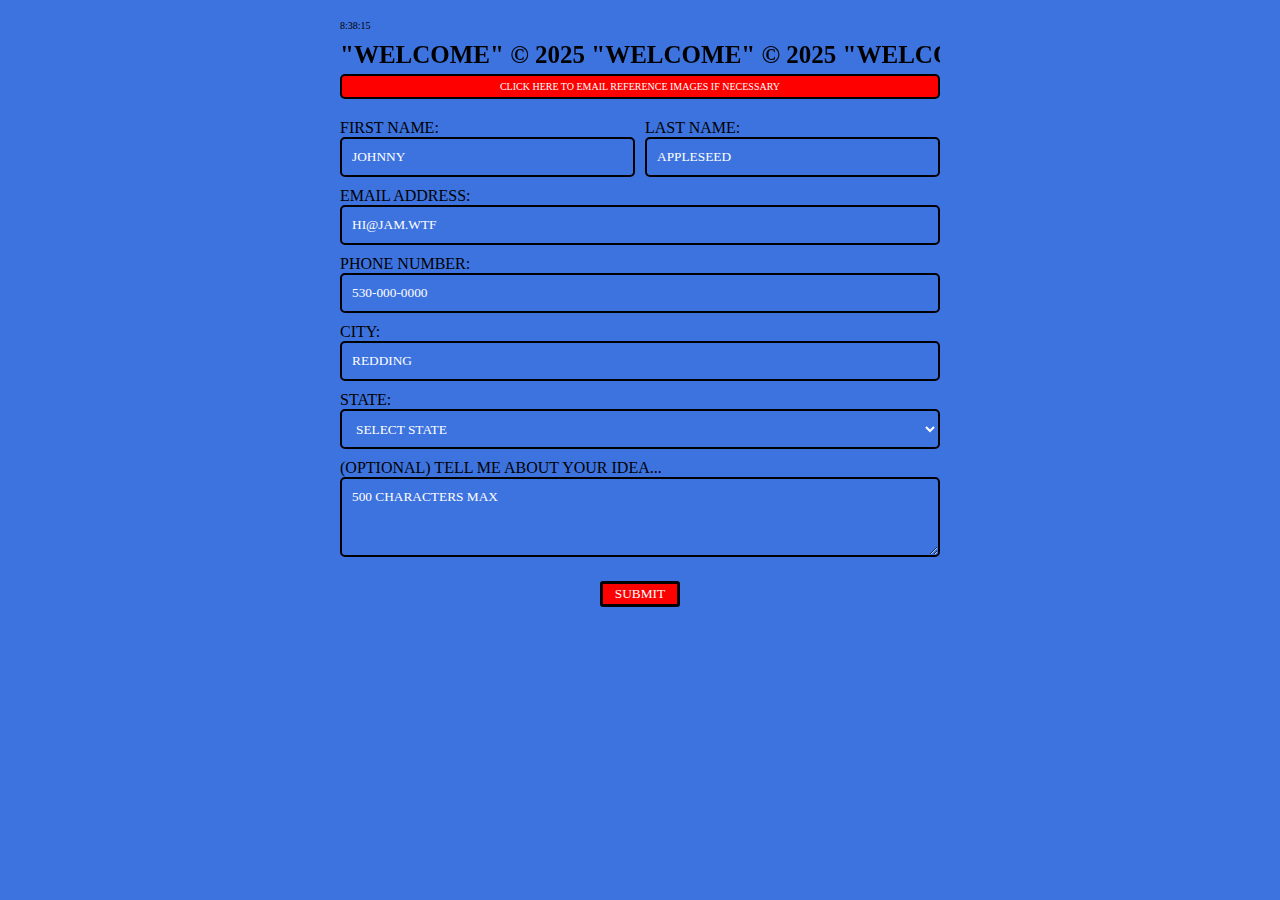
==== form.html @ 264eb19a "1" ====
<!DOCTYPE html>
<html lang="en">
<head>
    <meta charset="UTF-8">
    <meta name="viewport" content="width=device-width, initial-scale=1.0">
    <title>JAM © 2025</title>
    <link rel="stylesheet" href="css/styles.css">
    <link rel="icon" href="/images/favicon.png" type="image/x-icon">
</head>
<style>
    html, body {
      margin: 0;
      padding: 0;
      background-image: url(/images/background/blue-clouds-day-fluffy-53594.jpeg);
      min-height: 100%;
    }
  </style>
<body>
    <div class="container">
        <div class="form-container">
            <!-- Current Time Stamp Section -->
            <section id="timestamp">
                <span id="current-time"></span>
            </section>

            <!-- Image Section replaced with text -->
            <section id="image-section">
                <span>"Welcome" © 2025 "Welcome" © 2025 "Welcome" © 2025 "Welcome" © 2025 "Welcome" © 2025 "Welcome" © 2025 "Welcome" © 2025 "Welcome" © 2025 "Welcome" © 2025 "Welcome" © 2025 "Welcome" © 2025 "Welcome" © 2025</span>
            </section>

            <!-- Tell us about yourself! Section -->
            <section id="about">
                <!-- Email button with blinking effect -->
                <div class="email-button-container">
                    <a href="mailto:hi@jam.wtf" class="email-button-text">
                        Click here to email reference images if necessary
                    </a>
                </div>

                <!-- Your form goes here -->
                <form name="contact" method="POST" data-netlify="true" action="success.html" id="contact-form">
                    <div class="form-row">
                        <div class="form-group">
                            <label for="first-name">First Name:</label>
                            <input type="text" id="first-name" name="first-name" placeholder="Johnny" required>
                            <span class="error-message" id="first-name-error">First name is required</span>
                        </div>
                        <div class="form-group">
                            <label for="last-name">Last Name:</label>
                            <input type="text" id="last-name" name="last-name" placeholder="Appleseed" required>
                            <span class="error-message" id="last-name-error">Last name is required</span>
                        </div>
                    </div>
                    <div class="form-group">
                        <label for="email">Email Address:</label>
                        <input type="email" id="email" name="email" placeholder="hi@jam.wtf" required>
                        <span class="error-message" id="email-error">Email address is required</span>
                    </div>
                    <div class="form-group">
                        <label for="phone">Phone Number:</label>
                        <input type="tel" id="phone" name="phone" placeholder="530-000-0000">
                    </div>
                    <div class="form-group">
                        <label for="city">City:</label>
                        <input type="text" id="city" name="city" placeholder="Redding" required>
                        <span class="error-message" id="city-error">City is required</span>
                    </div>
                    <div class="form-group">
                        <label for="state">State:</label>
                        <select id="state" name="state" required>
                            <option value="">Select State</option>
                            <!-- States options here -->
                            <option value="AL">Alabama (AL)</option>
                            <option value="AK">Alaska (AK)</option>
                            <option value="AZ">Arizona (AZ)</option>
                            <option value="AR">Arkansas (AR)</option>
                            <option value="CA">California (CA)</option>
                            <option value="CO">Colorado (CO)</option>
                            <option value="CT">Connecticut (CT)</option>
                            <option value="DE">Delaware (DE)</option>
                            <option value="FL">Florida (FL)</option>
                            <option value="GA">Georgia (GA)</option>
                            <option value="HI">Hawaii (HI)</option>
                            <option value="ID">Idaho (ID)</option>
                            <option value="IL">Illinois (IL)</option>
                            <option value="IN">Indiana (IN)</option>
                            <option value="IA">Iowa (IA)</option>
                            <option value="KS">Kansas (KS)</option>
                            <option value="KY">Kentucky (KY)</option>
                            <option value="LA">Louisiana (LA)</option>
                            <option value="ME">Maine (ME)</option>
                            <option value="MD">Maryland (MD)</option>
                            <option value="MA">Massachusetts (MA)</option>
                            <option value="MI">Michigan (MI)</option>
                            <option value="MN">Minnesota (MN)</option>
                            <option value="MS">Mississippi (MS)</option>
                            <option value="MO">Missouri (MO)</option>
                            <option value="MT">Montana (MT)</option>
                            <option value="NE">Nebraska (NE)</option>
                            <option value="NV">Nevada (NV)</option>
                            <option value="NH">New Hampshire (NH)</option>
                            <option value="NJ">New Jersey (NJ)</option>
                            <option value="NM">New Mexico (NM)</option>
                            <option value="NY">New York (NY)</option>
                            <option value="NC">North Carolina (NC)</option>
                            <option value="ND">North Dakota (ND)</option>
                            <option value="OH">Ohio (OH)</option>
                            <option value="OK">Oklahoma (OK)</option>
                            <option value="OR">Oregon (OR)</option>
                            <option value="PA">Pennsylvania (PA)</option>
                            <option value="RI">Rhode Island (RI)</option>
                            <option value="SC">South Carolina (SC)</option>
                            <option value="SD">South Dakota (SD)</option>
                            <option value="TN">Tennessee (TN)</option>
                            <option value="TX">Texas (TX)</option>
                            <option value="UT">Utah (UT)</option>
                            <option value="VT">Vermont (VT)</option>
                            <option value="VA">Virginia (VA)</option>
                            <option value="WA">Washington (WA)</option>
                            <option value="WV">West Virginia (WV)</option>
                            <option value="WI">Wisconsin (WI)</option>
                            <option value="WY">Wyoming (WY)</option>
                        </select>
                        <span class="error-message" id="state-error">State is required</span>
                    </div>
                    
                    <div class="form-group">
                        <label for="about-yourself">(Optional) Tell me about your idea...</label>
                        <textarea id="about-yourself" name="about-yourself" placeholder="500 characters max" maxlength="500"></textarea>
                    </div>
                    <div class="form-group submit-button-container">
                        <button type="submit">Submit</button>
                    </div>
                    <input type="hidden" name="form-name" value="contact">
                </form>
            </section>
        </div>
    </div>

    <footer style="display: none;">
        <p>&copy; </p>
    </footer>

    <script src="js/scripts.js"></script>
    <script>
        document.addEventListener('DOMContentLoaded', function() {
            const form = document.getElementById('contact-form');
    
            form.addEventListener('submit', function(event) {
                let valid = true;
                
                // Check all required fields
                const requiredFields = ['first-name', 'last-name', 'email', 'city', 'state'];
                requiredFields.forEach(id => {
                    const input = document.getElementById(id);
                    const errorMessage = document.getElementById(id + '-error');
                    if (!input.value.trim()) {
                        errorMessage.style.display = 'block';
                        valid = false;
                    } else {
                        errorMessage.style.display = 'none';
                    }
                });
    
                if (!valid) {
                    event.preventDefault();
                    // Add a class to the form to trigger error styling
                    form.classList.add('form-error');
                } else {
                    // Remove the class if form is valid
                    form.classList.remove('form-error');
                }
            });
        });
    </script>
    
</body>
</html>
---- css/styles.css ----
@font-face {
    font-family: 'Akkurat Mono';
    src: url('/fonts/Akkurat-Mono.ttf') format('truetype');
    font-weight: normal;
    font-style: normal;
}

@font-face {
    font-family: 'Arial';
    src: url('/fonts/ARIALBD 1.TTF') format('truetype');
    font-weight: normal;
    font-style: normal;
}

body, h1, h2, h3, h4, h5, h6, p, ul, ol, li, input, textarea, button, select {
    font-family: 'Akkurat Mono';
    color: black;
    text-align: left;
    text-transform: uppercase;
    letter-spacing: 0;
}

body, html {
    margin: 0;
    padding: 0;
    height: 100%;
}

html {
    background-color: #3d73df;
  }
  
.video-background {
    position: absolute;
    top: 0;
    left: 0;
    width: 100%;
    height: 100%;
    overflow: hidden;
    z-index: -1;
}

#background-video {
    width: 100%;
    height: 100%;
    object-fit: cover;
    position: absolute;
    top: 50%;
    left: 50%;
    transform: translate(-50%, -50%);
}
.container {
    width: 100%;
    min-height: 100%;
    display: flex;
    justify-content: center;
    align-items: flex-start;
    padding: 20px;
    box-sizing: border-box;
}

.form-container {
    width: 100%;
    max-width: 600px;
    margin: 0 auto;
    padding: 0 2.5%;
    text-align: right;
}

#timestamp, #image-section, #about {
    width: 100%;
    margin-bottom: 20px;
    box-sizing: border-box;
    padding: 0px !important;
}

#timestamp {
    font-family: 'Akkurat Mono';
    font-size: 10px;
    text-align: left;
    margin-bottom: 10px;
}

#image-section {
    overflow: hidden;
    position: relative;
    width: 100%;
    text-align: left;
    margin-bottom: 5px;
    padding-bottom: 0;
}

#image-section span {
    display: inline-block;
    white-space: nowrap;
    font-family: 'Akkurat Mono';
    will-change: transform;
    font-weight: bold;
    color: black;
    font-size: 25px; /* Minimum font size */
    width: calc(100% + 50px);
    animation: marquee 15s linear infinite;
    letter-spacing: 0; /* Default letter spacing */
}

#image-section span::after {
    content: ""Welcome" © 2025";
}

#gif-image {
    content: center !important;
}

@keyframes marquee {
    0% {
        transform: translateX(0);
    }
    100% {
        transform: translateX(-200%);
    }
}

@media screen and (max-width: 797px) {
    #image-section span {
        font-size: 25px; /* Ensure minimum font size on smaller screens */
        width: calc(100% + 50px);
        letter-spacing: 0; /* Reduced letter spacing for mobile screens */
    }
}

#about {
     padding: 5px;
    border-radius: 5px;
}

.form-row {
    display: flex;
    flex-wrap: wrap;
    gap: 10px;
}

.form-row .form-group {
    flex: 1 1 calc(50% - 10px);
    box-sizing: border-box;
}

.form-row .form-group:last-child {
    margin-right: 0;
}

.form-group {
    position: relative;
    margin-bottom: 10px;
    text-align: left;
}

.form-group input[type="text"],
.form-group input[type="email"],
.form-group input[type="tel"],
.form-group select[name="state"],
.form-group textarea {
    width: 100%;
    height: 40px;
    padding: 10px;
    margin: 0;
    box-sizing: border-box;
    color: rgb(255, 255, 255);
    border: 2px solid black;
    border-radius: 5px;
    font-family: 'Akkurat Mono';
    text-transform: uppercase;
    letter-spacing: 0;
    position: relative;
    outline: none;
    transition: border-color 0.3s, box-shadow 0.3s;
}

#first-name,
#last-name,
#email,
#phone,
#city,
#state {
    background-color: #3d73df
    ;
}

.form-group input::placeholder,
.form-group textarea::placeholder {
    color: rgb(255, 255, 255);
    opacity: 1.0;
    font-family: 'Akkurat Mono';
}

#about-yourself {
    background-color: #3d73df
    ;
    height: auto;
    min-height: 80px;
    resize: vertical;
}

.form-group input[type="file"] {
    display: none;
}

.form-group button {
    cursor: pointer;
    background-color: #ff0000
    ;
    color: #ffffff;
    border: solid;
    border-color: #000000;
    border-radius: 3px;
    padding: 2px 12px; /* Updated padding: 7px top/bottom, 12px left/right */
    font-family: 'Akkurat Mono';
    text-transform: uppercase;
    letter-spacing: 0;
    transition: opacity 0.3s ease-in-out;
}

.form-group button:hover {
    opacity: 0.8;
}

.email-button-container {
    display: flex;
    align-items: center;
    justify-content: center;
    background-color: rgb(255, 0, 0);
    color: #ffffff;
    border: 2px solid rgb(0, 0, 0);
    border-radius: 5px;
    overflow: hidden;
    padding: 5px;
    width: calc(100%);
    box-sizing: border-box;
    animation: blink 1s ease-in-out infinite;
    margin-bottom: 20px;
}

.email-button-text {
    display: block;
    white-space: normal;
    font-family: 'Akkurat Mono';
    font-size: 10px !important;
    text-transform: uppercase;
    letter-spacing: 0;
    color: #ffffff
    ;
    text-decoration: none; /* Remove underline */
    text-align: center; /* Center text */
    width: 100%;
}

.submit-button-container {
    display: flex;
    justify-content: center;
    margin-top: 20px; /* Optional: add some space above the button */
}

@keyframes blink {
    0% {
        opacity: 1;
    }
    50% {
        opacity: 0.1;
    }
    100% {
        opacity: 1;
    }
}

/* Hide red shadow and border by default */
.form-group input:invalid, 
.form-group select:invalid, 
.form-group textarea:invalid {
    border-color: black; /* Default border color */
    box-shadow: none; /* Default shadow */
}

/* Error message styling */
.error-message {
    font-family: 'Akkurat Mono';
    font-size: 14px; /* Adjust to match your design */
    color: red;
    display: none; /* Hidden by default */
    margin-top: 5px;
}

/* Show red shadow and border after form submission */
.form-error .form-group input:invalid, 
.form-error .form-group select:invalid, 
.form-error .form-group textarea:invalid {
    border-color: red;
    box-shadow: 0 0 5px red;
}

/* Show error messages after form submission */
.form-error .error-message {
    display: block;
}

/* Remove underline from all links in every state */
a,
a:link,
a:visited,
a:hover,
a:active {
  text-decoration: none;
  color: #ffffff; /* or any color you prefer */
}
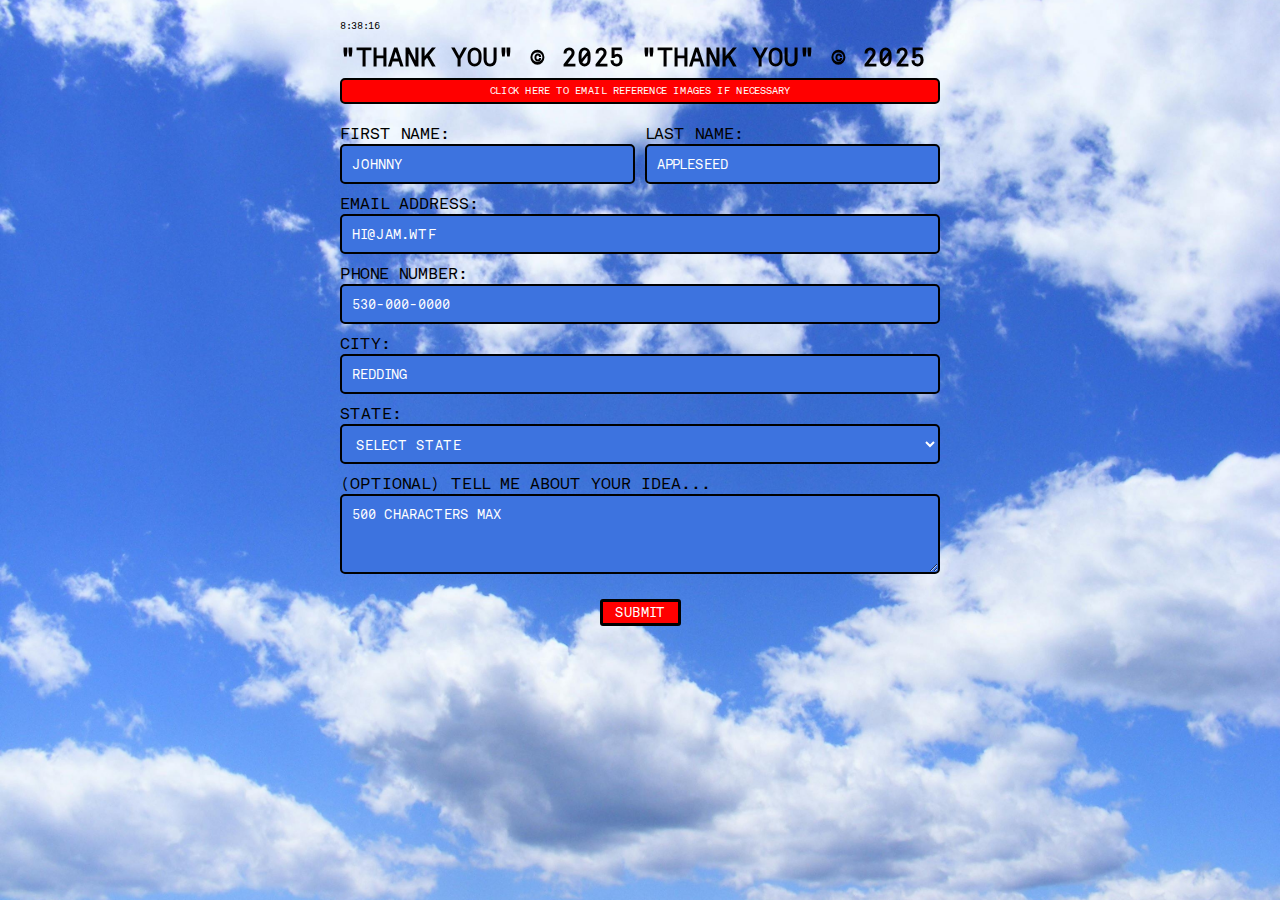
==== commit 8df2da0a: "background stuff" ====
--- a/form.html
+++ b/form.html
@@ -9,11 +9,14 @@
 </head>
 <style>
     html, body {
-      margin: 0;
-      padding: 0;
-      background-image: url(/images/background/blue-clouds-day-fluffy-53594.jpeg);
-      min-height: 100%;
-    }
+  margin: 0;
+  padding: 0;
+  min-height: 100%;
+  /* Remove any plain background color */
+  background: url('/images/background/blue-clouds-day-fluffy-53594.jpeg')
+              no-repeat center center fixed;
+  background-size: cover;
+}
   </style>
 <body>
     <div class="container">
@@ -25,7 +28,7 @@
 
             <!-- Image Section replaced with text -->
             <section id="image-section">
-                <span>"Welcome" © 2025 "Welcome" © 2025 "Welcome" © 2025 "Welcome" © 2025 "Welcome" © 2025 "Welcome" © 2025 "Welcome" © 2025 "Welcome" © 2025 "Welcome" © 2025 "Welcome" © 2025 "Welcome" © 2025 "Welcome" © 2025</span>
+                <span>"Thank you" © 2025 "Thank you" © 2025 "Thank you" © 2025 "Thank you" © 2025 "Thank you" © 2025 "Thank you" © 2025 "Thank you" © 2025 "Thank you" © 2025</span>
             </section>
 
             <!-- Tell us about yourself! Section -->
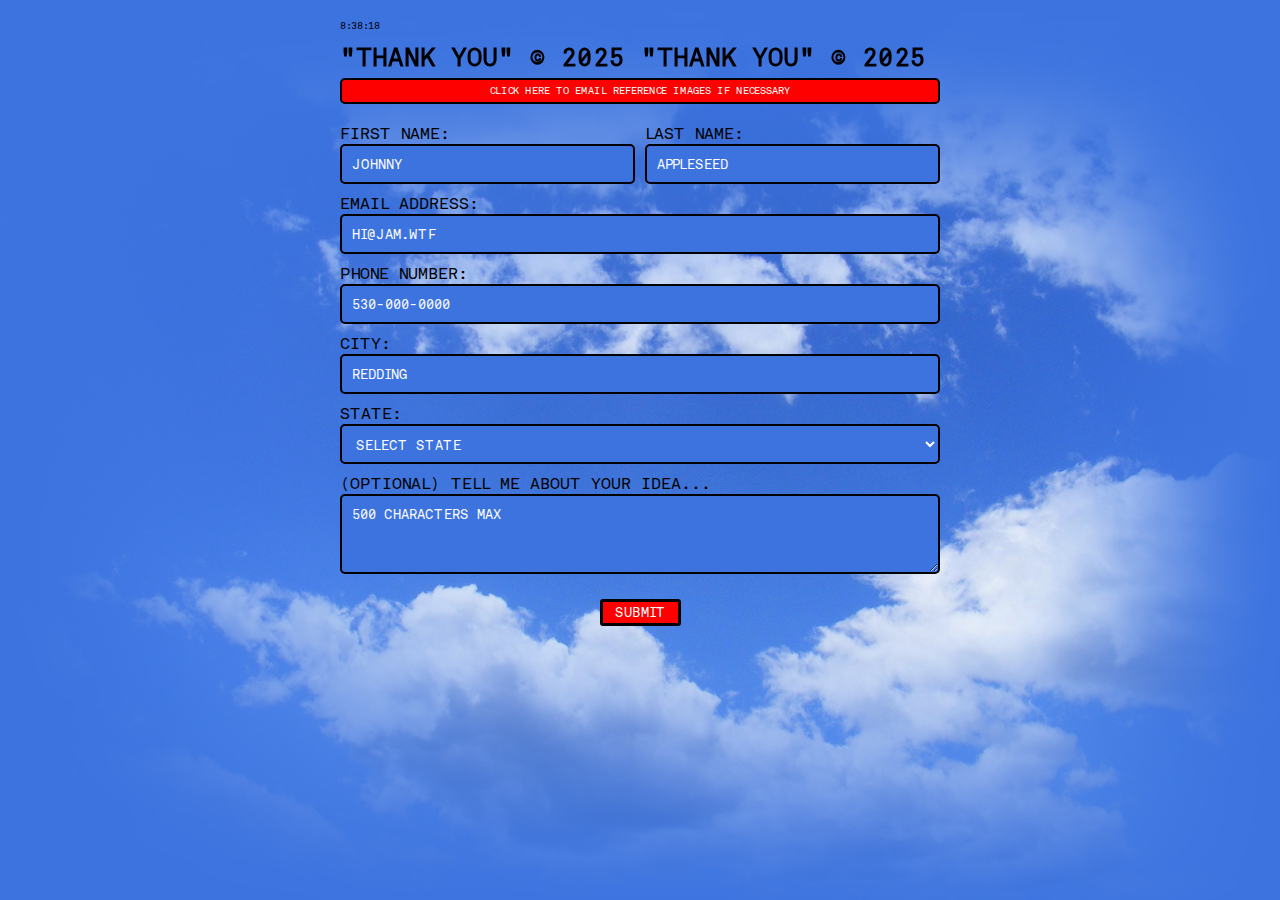
==== commit 79efddd0: "first images" ====
--- a/form.html
+++ b/form.html
@@ -12,10 +12,11 @@
   margin: 0;
   padding: 0;
   min-height: 100%;
-  /* Remove any plain background color */
-  background: url('/images/background/blue-clouds-day-fluffy-53594.jpeg')
-              no-repeat center center fixed;
+  background-image: url(/images/background/2.png);
+      background-attachment: fixed;
   background-size: cover;
+  background-position: center;
+  min-height: 100%;
 }
   </style>
 <body>
--- a/css/styles.css
+++ b/css/styles.css
@@ -30,25 +30,6 @@
     background-color: #3d73df;
   }
   
-.video-background {
-    position: absolute;
-    top: 0;
-    left: 0;
-    width: 100%;
-    height: 100%;
-    overflow: hidden;
-    z-index: -1;
-}
-
-#background-video {
-    width: 100%;
-    height: 100%;
-    object-fit: cover;
-    position: absolute;
-    top: 50%;
-    left: 50%;
-    transform: translate(-50%, -50%);
-}
 .container {
     width: 100%;
     min-height: 100%;
@@ -79,6 +60,7 @@
     font-size: 10px;
     text-align: left;
     margin-bottom: 10px;
+    color: #000000;
 }
 
 #image-section {
@@ -96,7 +78,7 @@
     font-family: 'Akkurat Mono';
     will-change: transform;
     font-weight: bold;
-    color: black;
+    color: rgb(0, 0, 0);
     font-size: 25px; /* Minimum font size */
     width: calc(100% + 50px);
     animation: marquee 15s linear infinite;
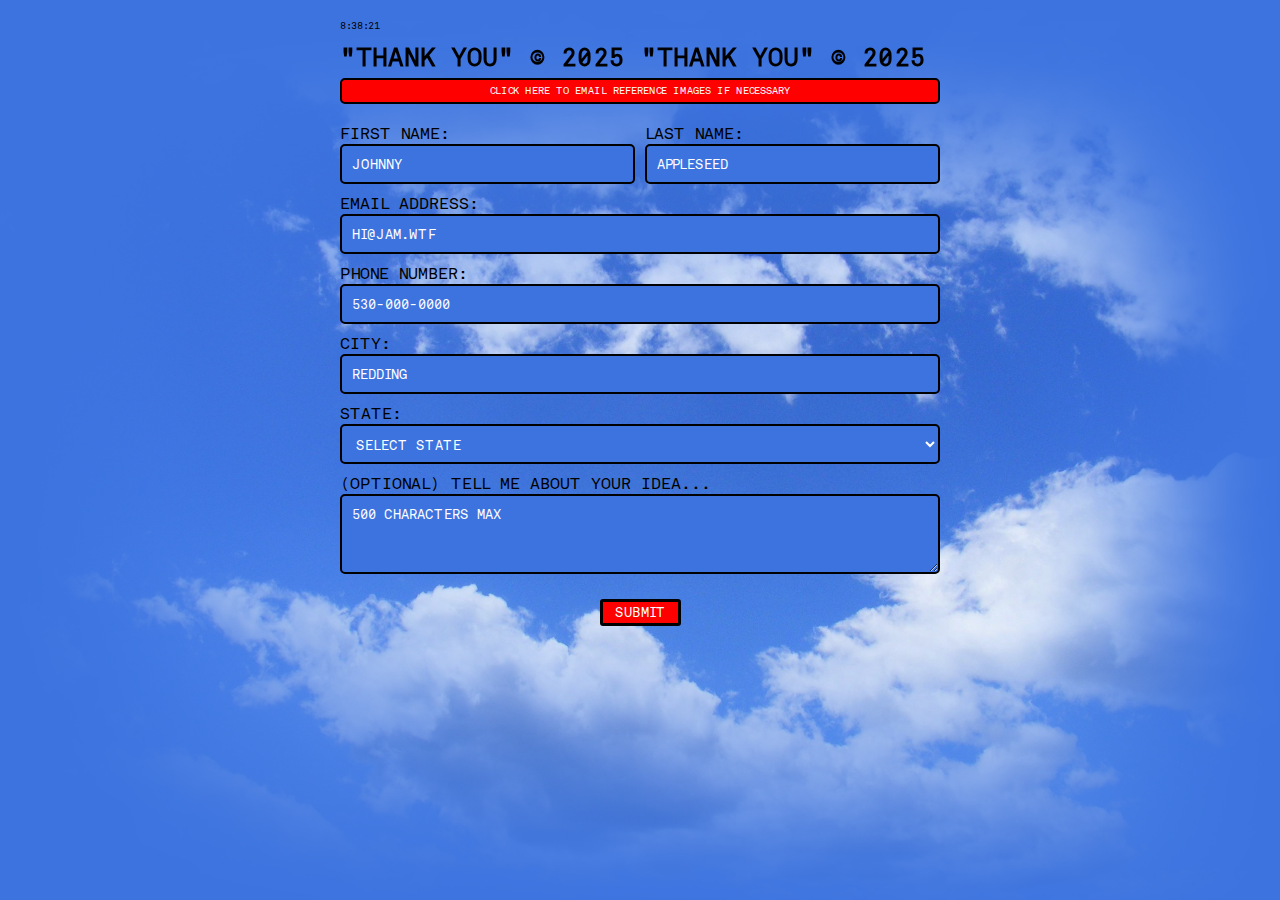
==== commit 919aef80: "new new" ====
--- a/form.html
+++ b/form.html
@@ -13,7 +13,7 @@
   padding: 0;
   min-height: 100%;
   background-image: url(/images/background/2.png);
-      background-attachment: fixed;
+  background-attachment: fixed;
   background-size: cover;
   background-position: center;
   min-height: 100%;
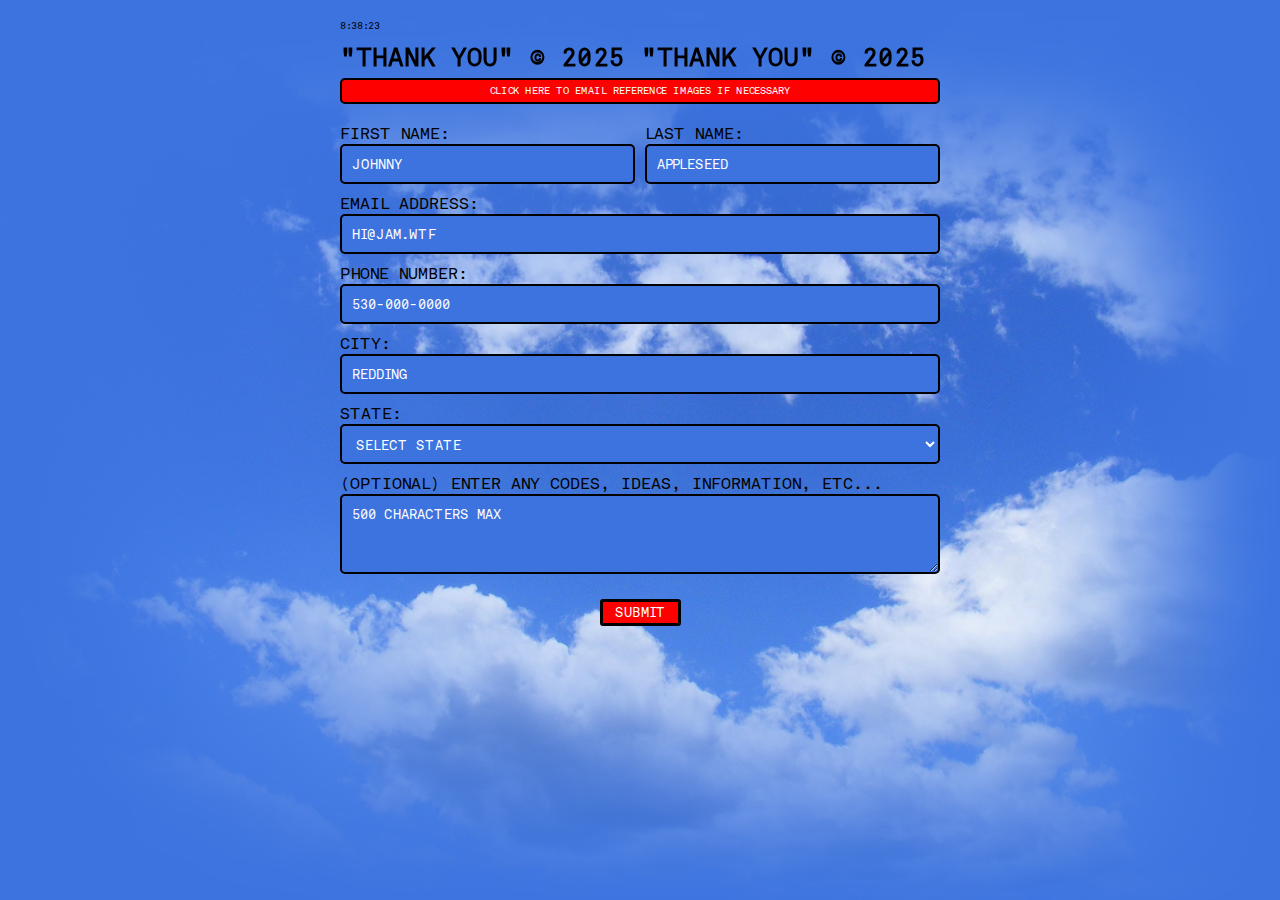
==== commit 15e51e7a: "hello" ====
--- a/form.html
+++ b/form.html
@@ -129,7 +129,7 @@
                     </div>
                     
                     <div class="form-group">
-                        <label for="about-yourself">(Optional) Tell me about your idea...</label>
+                        <label for="about-yourself">(Optional) Enter any codes, ideas, information, etc...</label>
                         <textarea id="about-yourself" name="about-yourself" placeholder="500 characters max" maxlength="500"></textarea>
                     </div>
                     <div class="form-group submit-button-container">
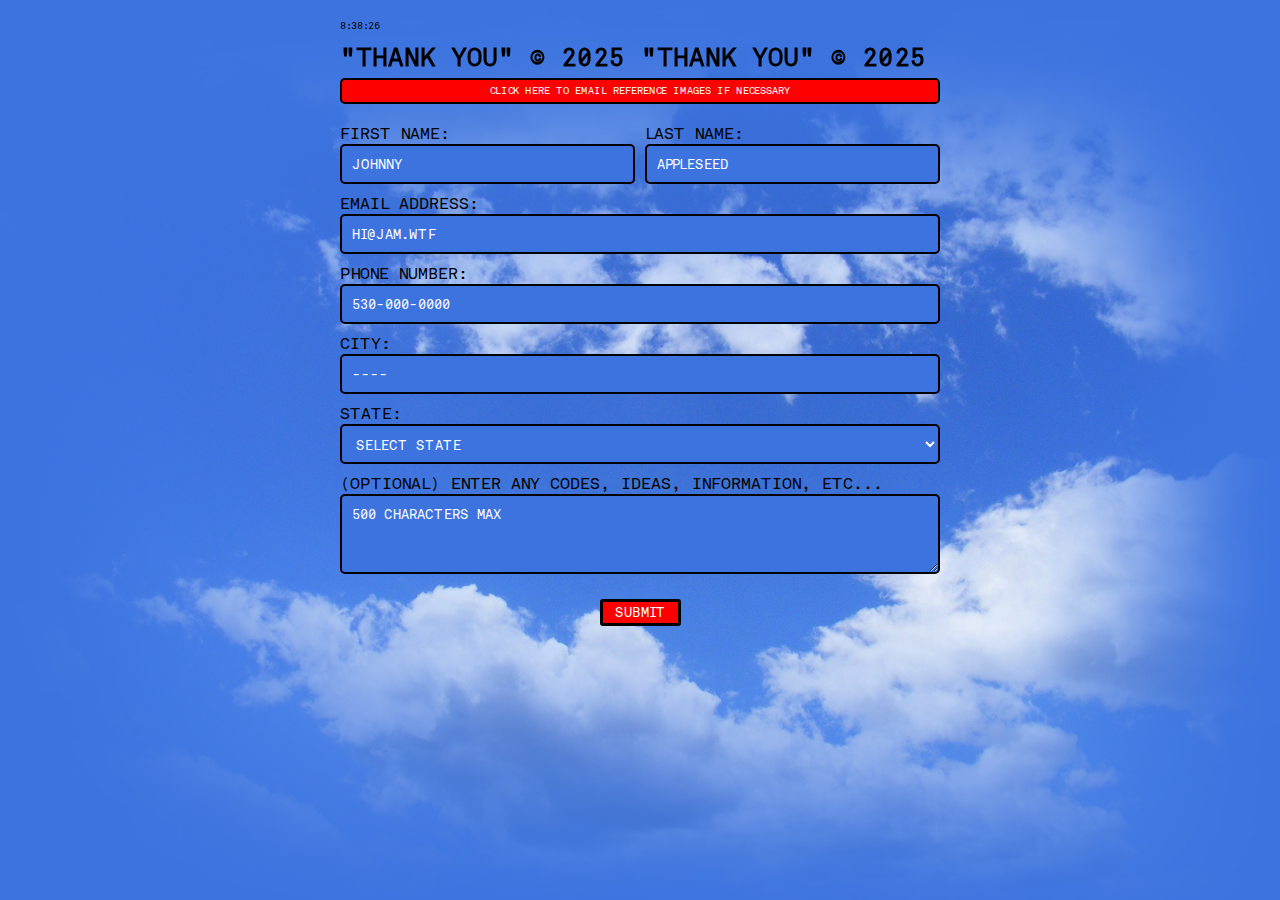
==== commit 47cf878d: "yooooo" ====
--- a/form.html
+++ b/form.html
@@ -66,7 +66,7 @@
                     </div>
                     <div class="form-group">
                         <label for="city">City:</label>
-                        <input type="text" id="city" name="city" placeholder="Redding" required>
+                        <input type="text" id="city" name="city" placeholder="----" required>
                         <span class="error-message" id="city-error">City is required</span>
                     </div>
                     <div class="form-group">
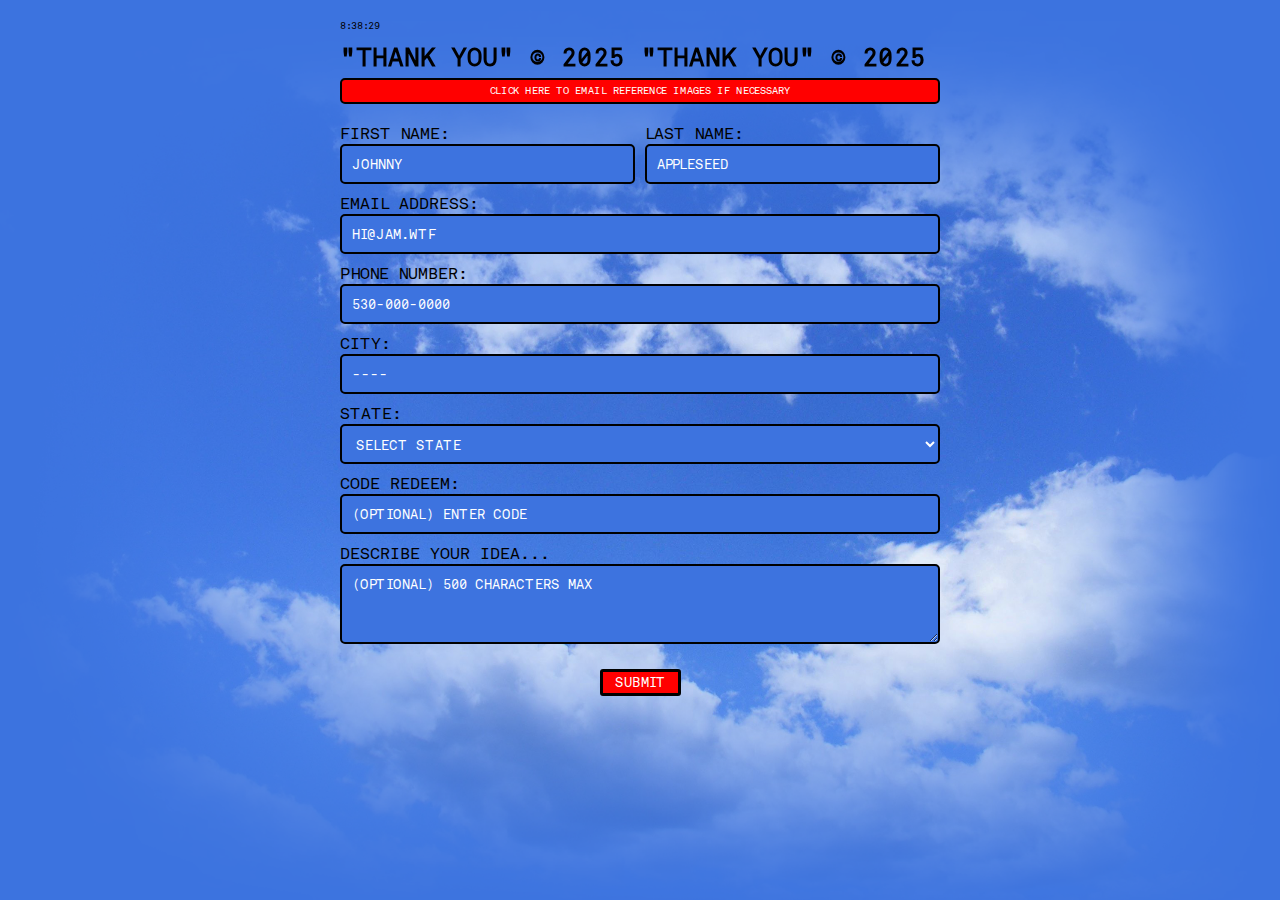
==== commit 8ea56f19: "redeem code" ====
--- a/form.html
+++ b/form.html
@@ -9,16 +9,16 @@
 </head>
 <style>
     html, body {
-  margin: 0;
-  padding: 0;
-  min-height: 100%;
-  background-image: url(/images/background/2.png);
-  background-attachment: fixed;
-  background-size: cover;
-  background-position: center;
-  min-height: 100%;
-}
-  </style>
+        margin: 0;
+        padding: 0;
+        min-height: 100%;
+        background-image: url(/images/background/2.png);
+        background-attachment: fixed;
+        background-size: cover;
+        background-position: center;
+        min-height: 100%;
+    }
+</style>
 <body>
     <div class="container">
         <div class="form-container">
@@ -128,9 +128,15 @@
                         <span class="error-message" id="state-error">State is required</span>
                     </div>
                     
+                    <!-- New Code Redeem Entry -->
                     <div class="form-group">
-                        <label for="about-yourself">(Optional) Enter any codes, ideas, information, etc...</label>
-                        <textarea id="about-yourself" name="about-yourself" placeholder="500 characters max" maxlength="500"></textarea>
+                        <label for="code-redeem">Code Redeem:</label>
+                        <input type="text" id="code-redeem" name="code-redeem" maxlength="20" placeholder="(Optional) Enter code">
+                    </div>
+                    
+                    <div class="form-group">
+                        <label for="about-yourself">Describe your idea...</label>
+                        <textarea id="about-yourself" name="about-yourself" placeholder="(Optional) 500 characters max" maxlength="500"></textarea>
                     </div>
                     <div class="form-group submit-button-container">
                         <button type="submit">Submit</button>
--- a/css/styles.css
+++ b/css/styles.css
@@ -28,8 +28,8 @@
 
 html {
     background-color: #3d73df;
-  }
-  
+}
+
 .container {
     width: 100%;
     min-height: 100%;
@@ -111,7 +111,7 @@
 }
 
 #about {
-     padding: 5px;
+    padding: 5px;
     border-radius: 5px;
 }
 
@@ -157,14 +157,16 @@
     transition: border-color 0.3s, box-shadow 0.3s;
 }
 
+/* FIX #1: Add #code-redeem to match other input backgrounds */
+/* FIX #2: Ensure proper semicolon after #3d73df */
 #first-name,
 #last-name,
 #email,
 #phone,
 #city,
-#state {
-    background-color: #3d73df
-    ;
+#state,
+#code-redeem {
+    background-color: #3d73df;
 }
 
 .form-group input::placeholder,
@@ -175,8 +177,7 @@
 }
 
 #about-yourself {
-    background-color: #3d73df
-    ;
+    background-color: #3d73df;
     height: auto;
     min-height: 80px;
     resize: vertical;
@@ -188,8 +189,7 @@
 
 .form-group button {
     cursor: pointer;
-    background-color: #ff0000
-    ;
+    background-color: #ff0000;
     color: #ffffff;
     border: solid;
     border-color: #000000;
@@ -228,8 +228,7 @@
     font-size: 10px !important;
     text-transform: uppercase;
     letter-spacing: 0;
-    color: #ffffff
-    ;
+    color: #ffffff;
     text-decoration: none; /* Remove underline */
     text-align: center; /* Center text */
     width: 100%;
@@ -289,6 +288,6 @@
 a:visited,
 a:hover,
 a:active {
-  text-decoration: none;
-  color: #ffffff; /* or any color you prefer */
-}
+    text-decoration: none;
+    color: #ffffff; /* or any color you prefer */
+}
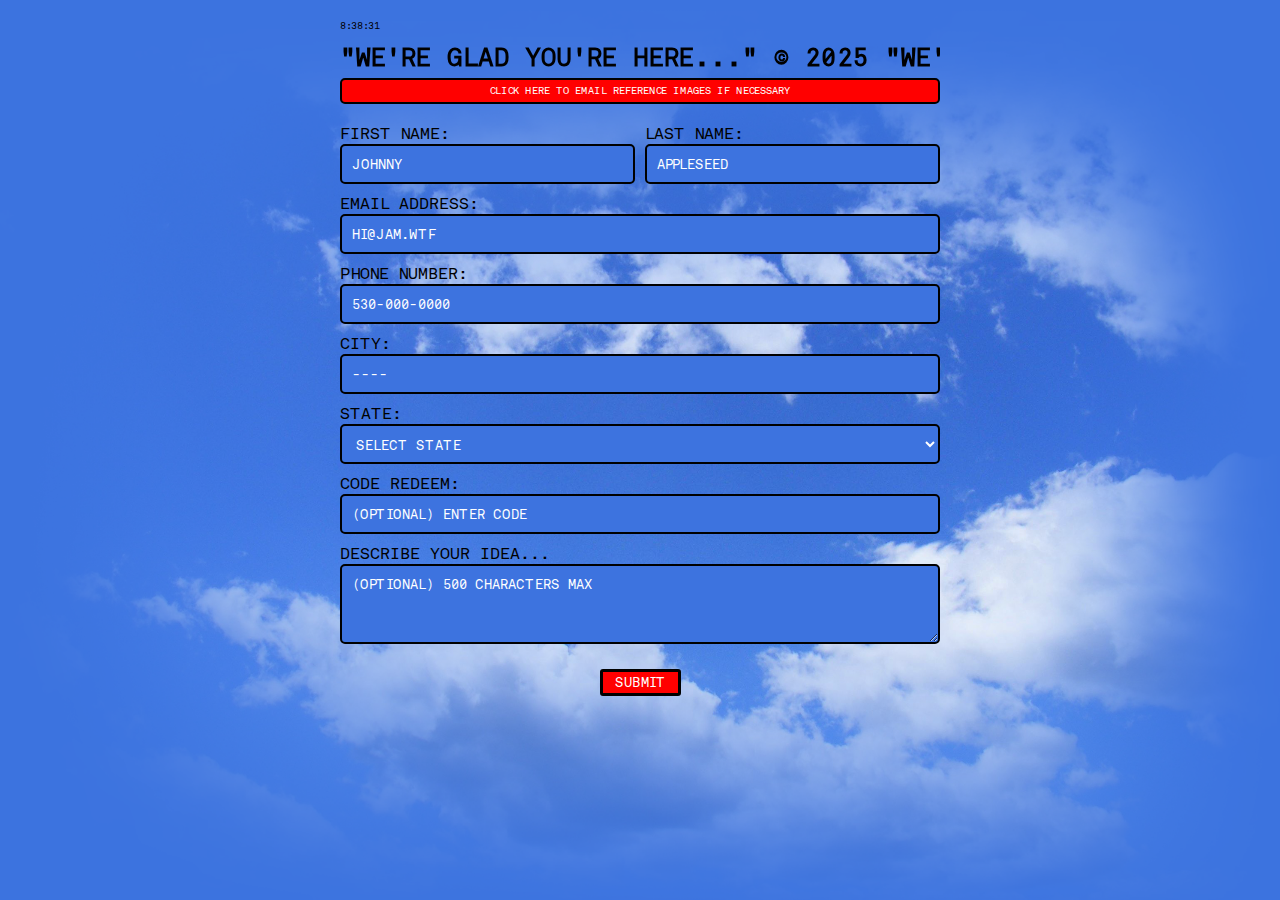
==== commit 874b9236: "done" ====
--- a/form.html
+++ b/form.html
@@ -29,7 +29,14 @@
 
             <!-- Image Section replaced with text -->
             <section id="image-section">
-                <span>"Thank you" © 2025 "Thank you" © 2025 "Thank you" © 2025 "Thank you" © 2025 "Thank you" © 2025 "Thank you" © 2025 "Thank you" © 2025 "Thank you" © 2025</span>
+                <span>"We're glad you're here..." © 2025 
+                    "We're glad you're here..." © 2025 
+                    "We're glad you're here..." © 2025 
+                    "We're glad you're here..." © 2025 
+                    "We're glad you're here..." © 2025 
+                    "We're glad you're here..." © 2025 
+                    "We're glad you're here..." © 2025 
+                    "We're glad you're here..." © 2025</span>
             </section>
 
             <!-- Tell us about yourself! Section -->
